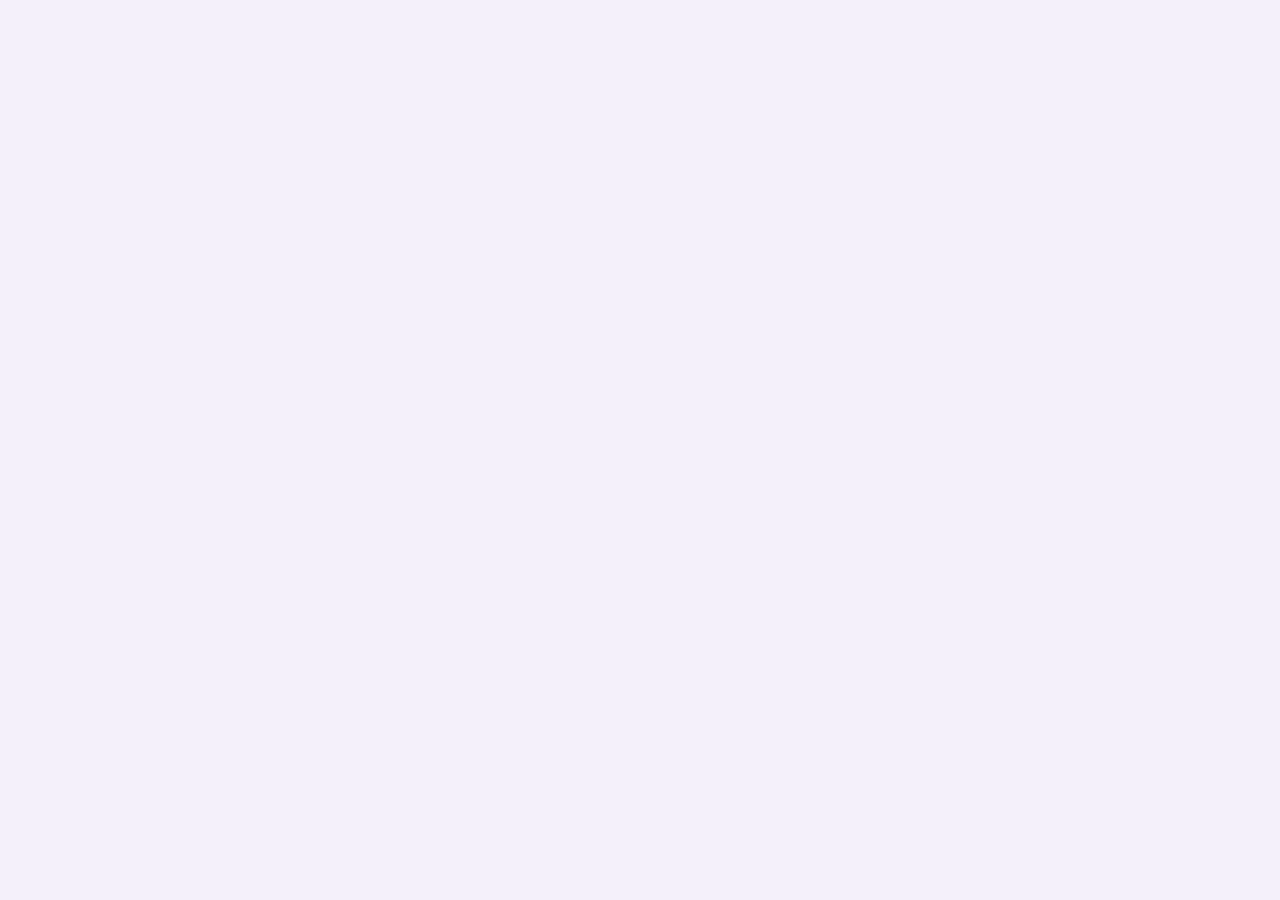
==== Projeto2-JAVASCRIPT/index.html @ f02cb661 "Add files via upload" ====
<!DOCTYPE html>
<html lang="pt-BR">
<head>
    <meta charset="UTF-8">
    <meta name="viewport" content="width=device-width, initial-scale=1.0">
    <title>CosForge - Vitrine de Cosplays</title>
    <link rel="stylesheet" href="style.css">
    <script src="https://unpkg.com/react@17/umd/react.development.js" crossorigin></script>
    <script src="https://unpkg.com/react-dom@17/umd/react-dom.development.js" crossorigin></script>
    <script src="https://unpkg.com/@babel/standalone/babel.min.js"></script>
</head>

<body>
    <div id="root"></div>

    <script src="dados.js"></script>
    
    <script type="text/babel" src="navbar.js"></script>
    <script type="text/babel" src="feed.js"></script>
    <script type="text/babel" src="detalhes.js"></script>
    <script type="text/babel" src="bountysystem.js"></script>
    <script type="text/babel" src="rodape.js"></script>
    
    <script type="text/babel" src="app.js"></script>
</body>
</html>
---- Projeto2-JAVASCRIPT/style.css ----
/* RESET BÁSICO */
* { margin: 0; padding: 0; box-sizing: border-box; font-family: 'Segoe UI', Tahoma, Geneva, Verdana, sans-serif; }
body { background-color: #f4f0fa; color: #333; }

/* NAVBAR (TOPO) */
.navbar { background-color: #4a148c; /* Roxo escuro */ color: white; padding: 15px 30px; display: flex; align-items: center; justify-content: space-between; position: sticky; top: 0; z-index: 100; box-shadow: 0 4px 10px rgba(0,0,0,0.2); }
.nav-logo h1 { color: #ff80ab; /* Rosa claro */ margin: 0; font-size: 1.8rem; }
.nav-busca { flex: 1; margin: 0 30px; display: flex; }
.nav-busca input { width: 100%; padding: 10px; border-radius: 5px; border: none; outline: none; }
.nav-acoes { display: flex; align-items: center; gap: 20px; }
.btn-nav { background: none; border: 1px solid #ff80ab; color: #ff80ab; padding: 8px 15px; border-radius: 5px; cursor: pointer; font-weight: bold; transition: 0.2s; }
.btn-nav:hover { background-color: #ff80ab; color: #4a148c; }
.btn-criar { background-color: #ff80ab; color: #4a148c; border: none; padding: 8px 15px; border-radius: 5px; cursor: pointer; font-weight: bold; }
.perfil-img { width: 40px; height: 40px; border-radius: 50%; border: 2px solid #ff80ab; object-fit: cover; cursor: pointer; }

/* LAYOUT PRINCIPAL (GRID) */
.container-principal { display: flex; max-width: 1300px; margin: 30px auto; gap: 30px; padding: 0 20px; min-height: 70vh; }
.conteudo-esquerdo { flex: 3; }
.lateral-direita { flex: 1; background: white; padding: 20px; border-radius: 10px; box-shadow: 0 4px 10px rgba(0,0,0,0.05); height: fit-content; }

/* FEED ESTILO AMAZON (VITRINE) */
.vitrine-grid { display: grid; grid-template-columns: repeat(auto-fill, minmax(220px, 1fr)); gap: 20px; }
.card-projeto { background: white; border-radius: 10px; overflow: hidden; box-shadow: 0 4px 10px rgba(0,0,0,0.05); cursor: pointer; transition: transform 0.2s; border: 1px solid #eee; }
.card-projeto:hover { transform: translateY(-5px); border-color: #9c27b0; }
.card-img { width: 100%; height: 200px; object-fit: cover; }
.card-info { padding: 15px; }
.card-info h3 { font-size: 1.1rem; color: #4a148c; margin-bottom: 5px; }
.preco { font-size: 1.2rem; font-weight: bold; color: #e91e63; margin-top: 10px; }

/* TELA DE DETALHES DO PROJETO */
.detalhes-container { background: white; padding: 30px; border-radius: 10px; box-shadow: 0 4px 10px rgba(0,0,0,0.05); }
.btn-voltar { background: transparent; border: 1px solid #4a148c; color: #4a148c; padding: 5px 15px; border-radius: 5px; cursor: pointer; margin-bottom: 20px; }
.detalhes-header { display: flex; gap: 30px; margin-bottom: 30px; }
.detalhes-img { width: 300px; border-radius: 10px; }
.detalhes-info h2 { color: #4a148c; font-size: 2rem; margin-bottom: 10px; }
.badges { margin: 15px 0; }
.badge { background-color: #f3e5f5; color: #9c27b0; padding: 5px 10px; border-radius: 15px; font-size: 0.85rem; font-weight: bold; margin-right: 10px; }
.materiais-lista li { background: #fafafa; margin-bottom: 10px; padding: 10px; display: flex; justify-content: space-between; border-left: 4px solid #e91e63; }
.btn-afiliado { background-color: #e91e63; color: white; border: none; padding: 5px 10px; border-radius: 5px; cursor: pointer; }
.btn-premium { background-color: #4a148c; color: white; width: 100%; padding: 15px; border: none; border-radius: 5px; font-size: 1.1rem; cursor: pointer; margin-top: 20px; }

/* BOUNTY SYSTEM */
.bounty-item { background: #f4f0fa; padding: 10px; border-radius: 5px; margin-bottom: 10px; display: flex; justify-content: space-between; align-items: center; }
.btn-votar { background: #9c27b0; color: white; border: none; padding: 5px; border-radius: 5px; cursor: pointer; }

/* RODAPÉ E CROWDFUNDING */
.rodape { background-color: #311060; color: white; text-align: center; padding: 30px; margin-top: 50px; }
.rodape h3 { color: #ff80ab; margin-bottom: 10px; }
.btn-crowdfunding { background-color: #ff80ab; color: #311060; font-size: 1.2rem; padding: 10px 20px; border: none; border-radius: 5px; cursor: pointer; font-weight: bold; margin-top: 15px; }

/* POPUP (MODAL) EM ALTA */
.modal-fundo { position: fixed; top: 0; left: 0; width: 100%; height: 100%; background: rgba(0,0,0,0.7); display: flex; justify-content: center; align-items: center; z-index: 1000; }
.modal-conteudo { background: white; padding: 30px; border-radius: 10px; width: 500px; max-width: 90%; }
.btn-fechar { float: right; background: red; color: white; border: none; padding: 5px 10px; cursor: pointer; border-radius: 5px; }
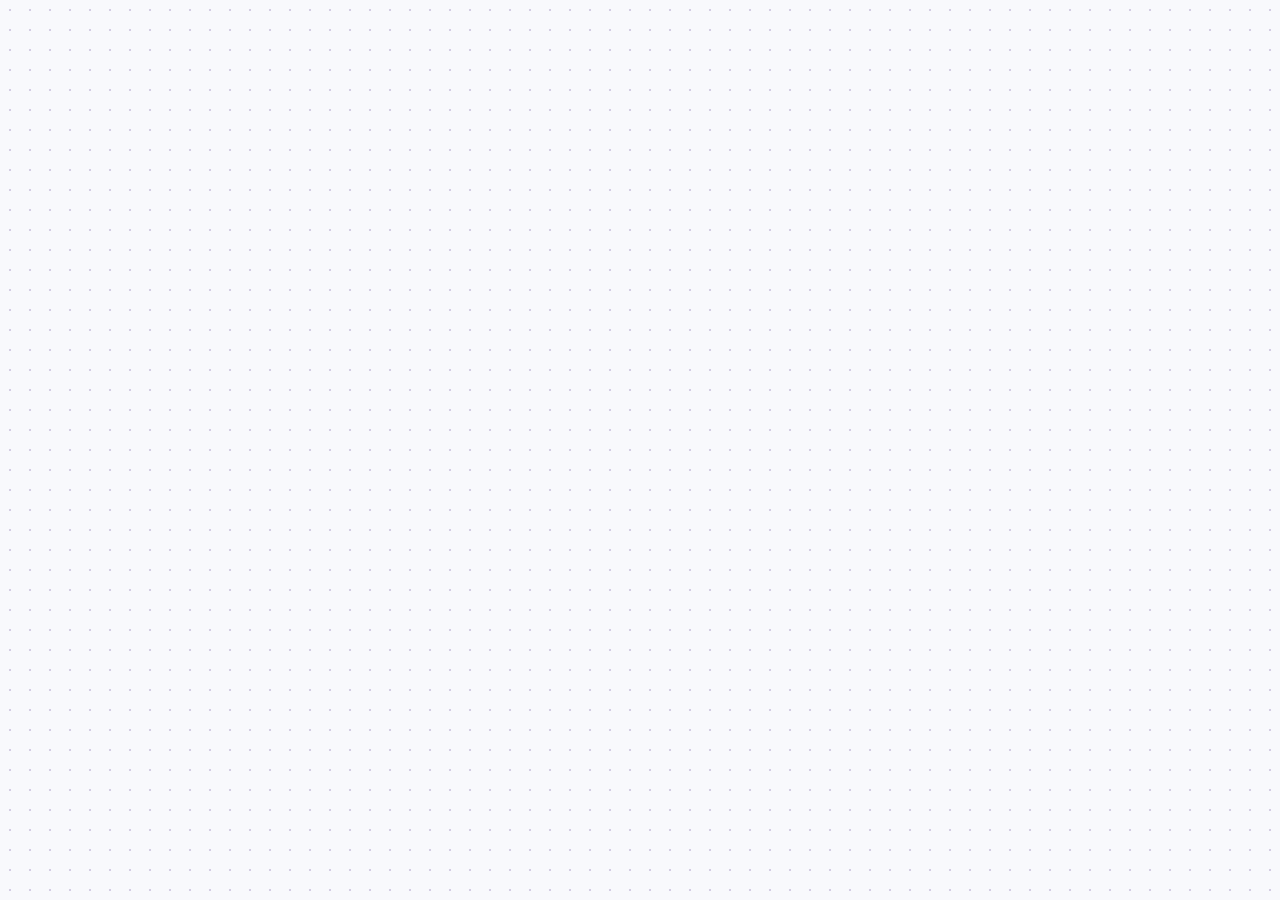
==== commit d014244d: "Add files via upload" ====
--- a/Projeto2-JAVASCRIPT/index.html
+++ b/Projeto2-JAVASCRIPT/index.html
@@ -3,7 +3,7 @@
 <head>
     <meta charset="UTF-8">
     <meta name="viewport" content="width=device-width, initial-scale=1.0">
-    <title>CosForge - Vitrine de Cosplays</title>
+    <title>CosForge - Loja e Tutoriais</title>
     <link rel="stylesheet" href="style.css">
     <script src="https://unpkg.com/react@17/umd/react.development.js" crossorigin></script>
     <script src="https://unpkg.com/react-dom@17/umd/react-dom.development.js" crossorigin></script>
@@ -15,7 +15,9 @@
 
     <script src="dados.js"></script>
     
+    <script type="text/babel" src="login.js"></script>
     <script type="text/babel" src="navbar.js"></script>
+    <script type="text/babel" src="emalta.js"></script>
     <script type="text/babel" src="feed.js"></script>
     <script type="text/babel" src="detalhes.js"></script>
     <script type="text/babel" src="bountysystem.js"></script>
--- a/Projeto2-JAVASCRIPT/style.css
+++ b/Projeto2-JAVASCRIPT/style.css
@@ -1,54 +1,73 @@
-/* RESET BÁSICO */
-* { margin: 0; padding: 0; box-sizing: border-box; font-family: 'Segoe UI', Tahoma, Geneva, Verdana, sans-serif; }
-body { background-color: #f4f0fa; color: #333; }
+* { margin: 0; padding: 0; box-sizing: border-box; font-family: 'Segoe UI', Tahoma, sans-serif; }
 
-/* NAVBAR (TOPO) */
-.navbar { background-color: #4a148c; /* Roxo escuro */ color: white; padding: 15px 30px; display: flex; align-items: center; justify-content: space-between; position: sticky; top: 0; z-index: 100; box-shadow: 0 4px 10px rgba(0,0,0,0.2); }
-.nav-logo h1 { color: #ff80ab; /* Rosa claro */ margin: 0; font-size: 1.8rem; }
-.nav-busca { flex: 1; margin: 0 30px; display: flex; }
-.nav-busca input { width: 100%; padding: 10px; border-radius: 5px; border: none; outline: none; }
+/* Fundo claro com um padrão de pontos bem suave e moderno */
+body { 
+    background-color: #f8f9fc;
+    background-image: radial-gradient(#d3cce3 1px, transparent 1px);
+    background-size: 20px 20px;
+    color: #333;
+}
+
+/* NAVBAR COM GRADIENTE ROXO/ROSA */
+.navbar { 
+    background: linear-gradient(135deg, #4a148c 0%, #c2185b 100%);
+    color: white; padding: 15px 30px; display: flex; align-items: center; justify-content: space-between; 
+    position: sticky; top: 0; z-index: 100; box-shadow: 0 4px 15px rgba(0,0,0,0.15); 
+}
+.nav-logo h1 { font-size: 1.8rem; margin: 0; text-shadow: 1px 1px 2px rgba(0,0,0,0.3); }
+.nav-busca { flex: 1; margin: 0 40px; display: flex; }
+.nav-busca input { width: 100%; padding: 12px; border-radius: 8px; border: none; outline: none; font-size: 1rem; box-shadow: inset 0 2px 4px rgba(0,0,0,0.1); }
 .nav-acoes { display: flex; align-items: center; gap: 20px; }
-.btn-nav { background: none; border: 1px solid #ff80ab; color: #ff80ab; padding: 8px 15px; border-radius: 5px; cursor: pointer; font-weight: bold; transition: 0.2s; }
-.btn-nav:hover { background-color: #ff80ab; color: #4a148c; }
-.btn-criar { background-color: #ff80ab; color: #4a148c; border: none; padding: 8px 15px; border-radius: 5px; cursor: pointer; font-weight: bold; }
-.perfil-img { width: 40px; height: 40px; border-radius: 50%; border: 2px solid #ff80ab; object-fit: cover; cursor: pointer; }
 
-/* LAYOUT PRINCIPAL (GRID) */
-.container-principal { display: flex; max-width: 1300px; margin: 30px auto; gap: 30px; padding: 0 20px; min-height: 70vh; }
-.conteudo-esquerdo { flex: 3; }
-.lateral-direita { flex: 1; background: white; padding: 20px; border-radius: 10px; box-shadow: 0 4px 10px rgba(0,0,0,0.05); height: fit-content; }
+/* BOTÕES ESTILIZADOS */
+.btn-nav { background: rgba(255,255,255,0.2); border: 1px solid white; color: white; padding: 8px 15px; border-radius: 8px; cursor: pointer; font-weight: bold; transition: 0.3s; backdrop-filter: blur(5px); }
+.btn-nav:hover { background: white; color: #c2185b; }
+.btn-criar { background: white; color: #4a148c; border: none; padding: 8px 15px; border-radius: 8px; cursor: pointer; font-weight: bold; box-shadow: 0 2px 5px rgba(0,0,0,0.2); transition: 0.3s; }
+.btn-criar:hover { transform: scale(1.05); }
 
-/* FEED ESTILO AMAZON (VITRINE) */
-.vitrine-grid { display: grid; grid-template-columns: repeat(auto-fill, minmax(220px, 1fr)); gap: 20px; }
-.card-projeto { background: white; border-radius: 10px; overflow: hidden; box-shadow: 0 4px 10px rgba(0,0,0,0.05); cursor: pointer; transition: transform 0.2s; border: 1px solid #eee; }
-.card-projeto:hover { transform: translateY(-5px); border-color: #9c27b0; }
-.card-img { width: 100%; height: 200px; object-fit: cover; }
+/* TELA DE LOGIN */
+.login-container { display: flex; justify-content: center; align-items: center; height: 100vh; }
+.login-box { background: white; padding: 40px; border-radius: 12px; box-shadow: 0 10px 25px rgba(74, 20, 140, 0.15); width: 400px; text-align: center; border-top: 5px solid #c2185b; }
+.login-box h2 { color: #4a148c; margin-bottom: 20px; }
+.login-box input { width: 100%; padding: 12px; margin-bottom: 15px; border: 1px solid #ddd; border-radius: 8px; }
+.btn-login { width: 100%; padding: 12px; background: linear-gradient(135deg, #4a148c, #c2185b); color: white; border: none; border-radius: 8px; font-size: 1.1rem; font-weight: bold; cursor: pointer; transition: 0.3s; }
+.btn-login:hover { opacity: 0.9; transform: translateY(-2px); }
+
+/* LAYOUT PRINCIPAL */
+.container-principal { display: flex; max-width: 1400px; margin: 30px auto; gap: 30px; padding: 0 20px; min-height: 70vh; }
+.conteudo-esquerdo { flex: 3; display: flex; flex-direction: column; gap: 40px; }
+.lateral-direita { flex: 1; background: white; padding: 25px; border-radius: 12px; box-shadow: 0 4px 15px rgba(0,0,0,0.05); height: fit-content; border: 1px solid #f0e6f5; }
+
+/* SEÇÕES (EM ALTA E FEED) */
+.titulo-secao { color: #4a148c; font-size: 1.5rem; margin-bottom: 15px; border-left: 4px solid #c2185b; padding-left: 10px; }
+.vitrine-grid { display: grid; grid-template-columns: repeat(auto-fill, minmax(240px, 1fr)); gap: 25px; }
+.vitrine-em-alta { display: flex; gap: 20px; overflow-x: auto; padding-bottom: 10px; }
+
+/* CARDS DE PROJETO (AMAZON STYLE) */
+.card-projeto { background: white; border-radius: 12px; overflow: hidden; box-shadow: 0 4px 10px rgba(0,0,0,0.08); cursor: pointer; transition: 0.3s; border: 1px solid transparent; min-width: 240px; }
+.card-projeto:hover { transform: translateY(-5px); border-color: #c2185b; box-shadow: 0 8px 20px rgba(194, 24, 91, 0.2); }
+.card-img { width: 100%; height: 220px; object-fit: cover; border-bottom: 1px solid #f0f0f0; }
 .card-info { padding: 15px; }
-.card-info h3 { font-size: 1.1rem; color: #4a148c; margin-bottom: 5px; }
-.preco { font-size: 1.2rem; font-weight: bold; color: #e91e63; margin-top: 10px; }
+.card-info h3 { font-size: 1.1rem; color: #333; margin-bottom: 5px; }
+.preco { font-size: 1.3rem; font-weight: 800; color: #c2185b; margin-top: 10px; }
 
-/* TELA DE DETALHES DO PROJETO */
-.detalhes-container { background: white; padding: 30px; border-radius: 10px; box-shadow: 0 4px 10px rgba(0,0,0,0.05); }
-.btn-voltar { background: transparent; border: 1px solid #4a148c; color: #4a148c; padding: 5px 15px; border-radius: 5px; cursor: pointer; margin-bottom: 20px; }
-.detalhes-header { display: flex; gap: 30px; margin-bottom: 30px; }
-.detalhes-img { width: 300px; border-radius: 10px; }
-.detalhes-info h2 { color: #4a148c; font-size: 2rem; margin-bottom: 10px; }
-.badges { margin: 15px 0; }
-.badge { background-color: #f3e5f5; color: #9c27b0; padding: 5px 10px; border-radius: 15px; font-size: 0.85rem; font-weight: bold; margin-right: 10px; }
-.materiais-lista li { background: #fafafa; margin-bottom: 10px; padding: 10px; display: flex; justify-content: space-between; border-left: 4px solid #e91e63; }
-.btn-afiliado { background-color: #e91e63; color: white; border: none; padding: 5px 10px; border-radius: 5px; cursor: pointer; }
-.btn-premium { background-color: #4a148c; color: white; width: 100%; padding: 15px; border: none; border-radius: 5px; font-size: 1.1rem; cursor: pointer; margin-top: 20px; }
+/* DETALHES (TELA EXPANDIDA) */
+.detalhes-container { background: white; padding: 40px; border-radius: 12px; box-shadow: 0 4px 15px rgba(0,0,0,0.05); }
+.btn-voltar { background: transparent; border: 2px solid #4a148c; color: #4a148c; padding: 8px 20px; border-radius: 8px; cursor: pointer; margin-bottom: 25px; font-weight: bold; transition: 0.3s; }
+.btn-voltar:hover { background: #4a148c; color: white; }
+.detalhes-header { display: flex; gap: 40px; margin-bottom: 30px; align-items: flex-start; }
+.detalhes-img { width: 350px; border-radius: 12px; box-shadow: 0 4px 15px rgba(0,0,0,0.1); }
+.detalhes-info h2 { color: #333; font-size: 2.2rem; margin-bottom: 15px; }
+.badges { margin: 20px 0; display: flex; gap: 10px; }
+.badge { background: #fce4ec; color: #c2185b; padding: 8px 15px; border-radius: 20px; font-size: 0.9rem; font-weight: bold; }
+.materiais-lista li { background: #fafafa; margin-bottom: 10px; padding: 15px; display: flex; justify-content: space-between; align-items: center; border-left: 4px solid #c2185b; border-radius: 0 8px 8px 0; }
+.btn-afiliado { background: #f50057; color: white; border: none; padding: 8px 15px; border-radius: 6px; cursor: pointer; font-weight: bold; }
+.btn-premium { background: linear-gradient(135deg, #4a148c, #c2185b); color: white; width: 100%; padding: 18px; border: none; border-radius: 8px; font-size: 1.2rem; font-weight: bold; cursor: pointer; margin-top: 25px; transition: 0.3s; }
+.btn-premium:hover { box-shadow: 0 5px 15px rgba(194, 24, 91, 0.4); }
 
-/* BOUNTY SYSTEM */
-.bounty-item { background: #f4f0fa; padding: 10px; border-radius: 5px; margin-bottom: 10px; display: flex; justify-content: space-between; align-items: center; }
-.btn-votar { background: #9c27b0; color: white; border: none; padding: 5px; border-radius: 5px; cursor: pointer; }
-
-/* RODAPÉ E CROWDFUNDING */
-.rodape { background-color: #311060; color: white; text-align: center; padding: 30px; margin-top: 50px; }
-.rodape h3 { color: #ff80ab; margin-bottom: 10px; }
-.btn-crowdfunding { background-color: #ff80ab; color: #311060; font-size: 1.2rem; padding: 10px 20px; border: none; border-radius: 5px; cursor: pointer; font-weight: bold; margin-top: 15px; }
-
-/* POPUP (MODAL) EM ALTA */
-.modal-fundo { position: fixed; top: 0; left: 0; width: 100%; height: 100%; background: rgba(0,0,0,0.7); display: flex; justify-content: center; align-items: center; z-index: 1000; }
-.modal-conteudo { background: white; padding: 30px; border-radius: 10px; width: 500px; max-width: 90%; }
-.btn-fechar { float: right; background: red; color: white; border: none; padding: 5px 10px; cursor: pointer; border-radius: 5px; }+/* BOUNTY SYSTEM E RODAPÉ */
+.bounty-item { background: #f8f9fc; padding: 15px; border-radius: 8px; margin-bottom: 12px; display: flex; justify-content: space-between; align-items: center; border: 1px solid #e0e0e0; }
+.btn-votar { background: #4a148c; color: white; border: none; padding: 8px 12px; border-radius: 6px; cursor: pointer; font-weight: bold; }
+.rodape { background: #1a0b2e; color: white; text-align: center; padding: 40px; margin-top: 50px; border-top: 5px solid #c2185b; }
+.btn-crowdfunding { background: #c2185b; color: white; font-size: 1.1rem; padding: 12px 25px; border: none; border-radius: 8px; cursor: pointer; font-weight: bold; margin-top: 20px; transition: 0.3s; }
+.btn-crowdfunding:hover { background: #ff4081; transform: scale(1.05); }
